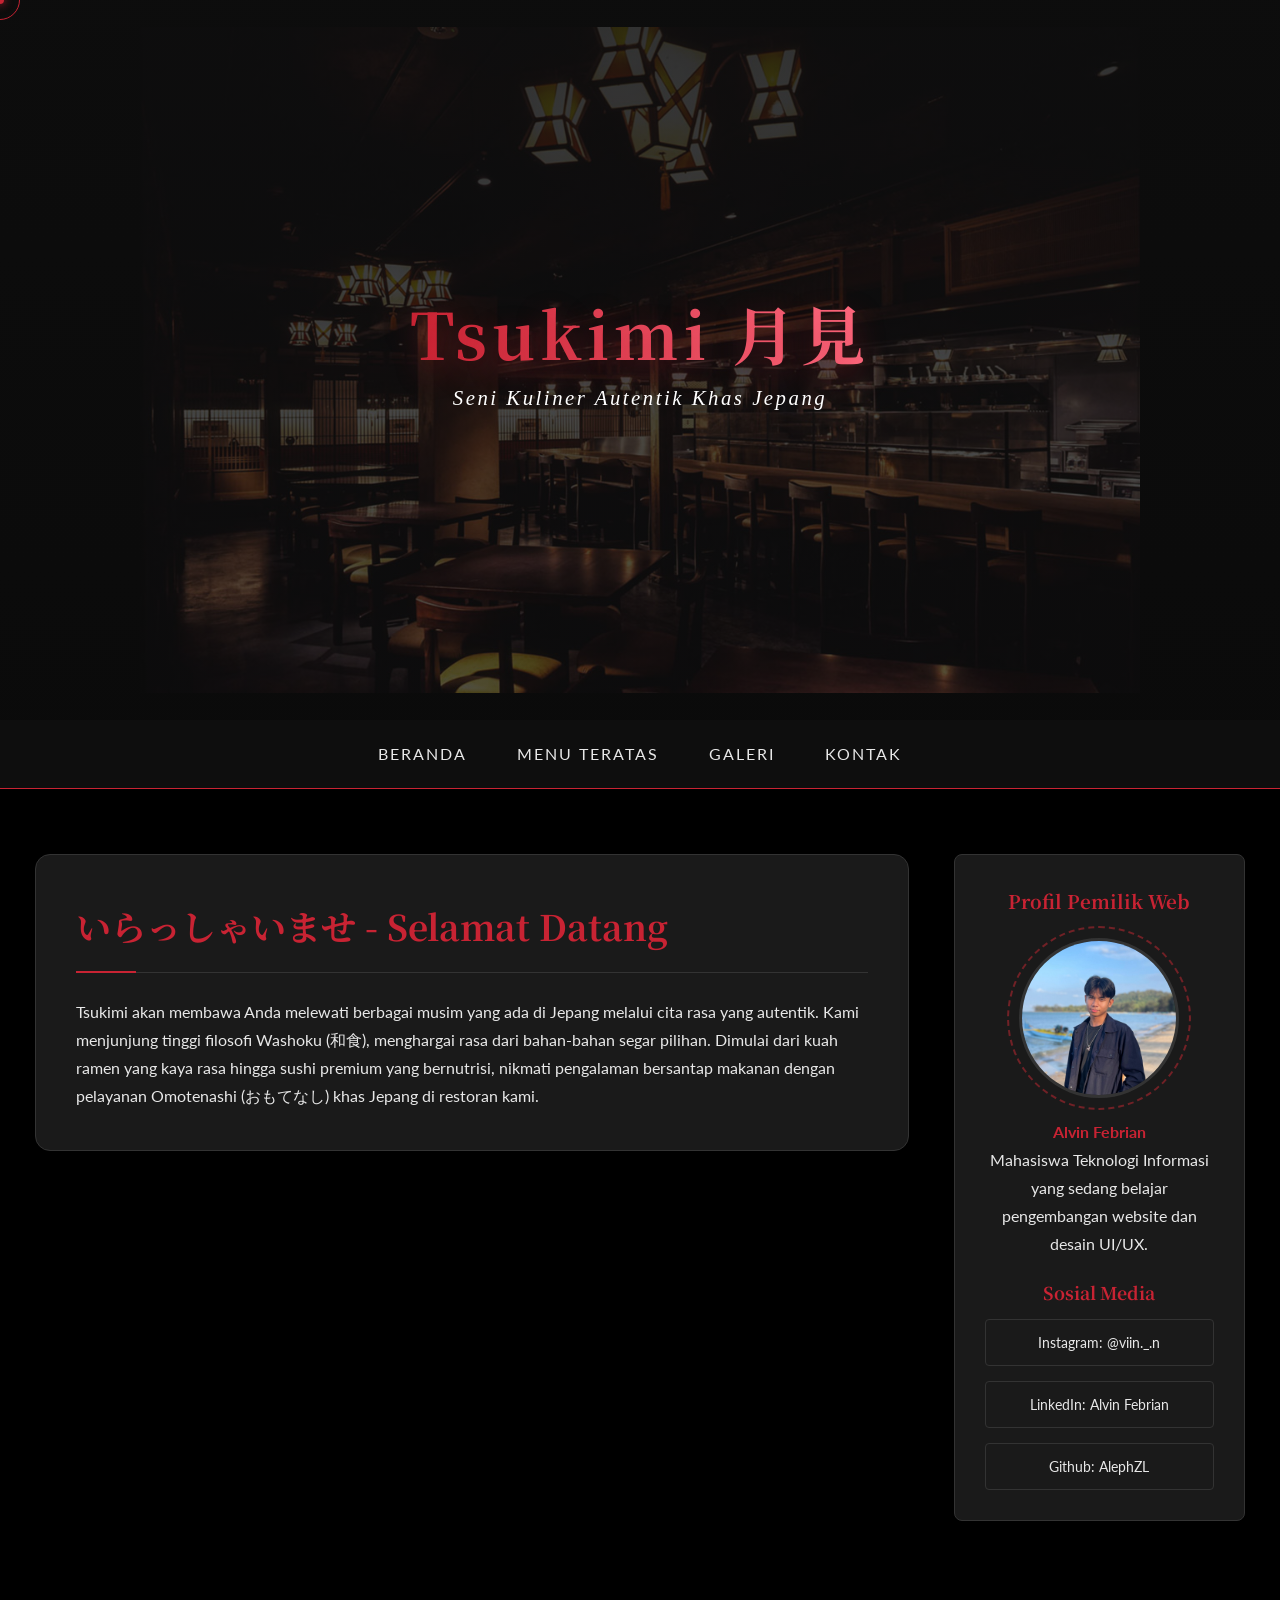
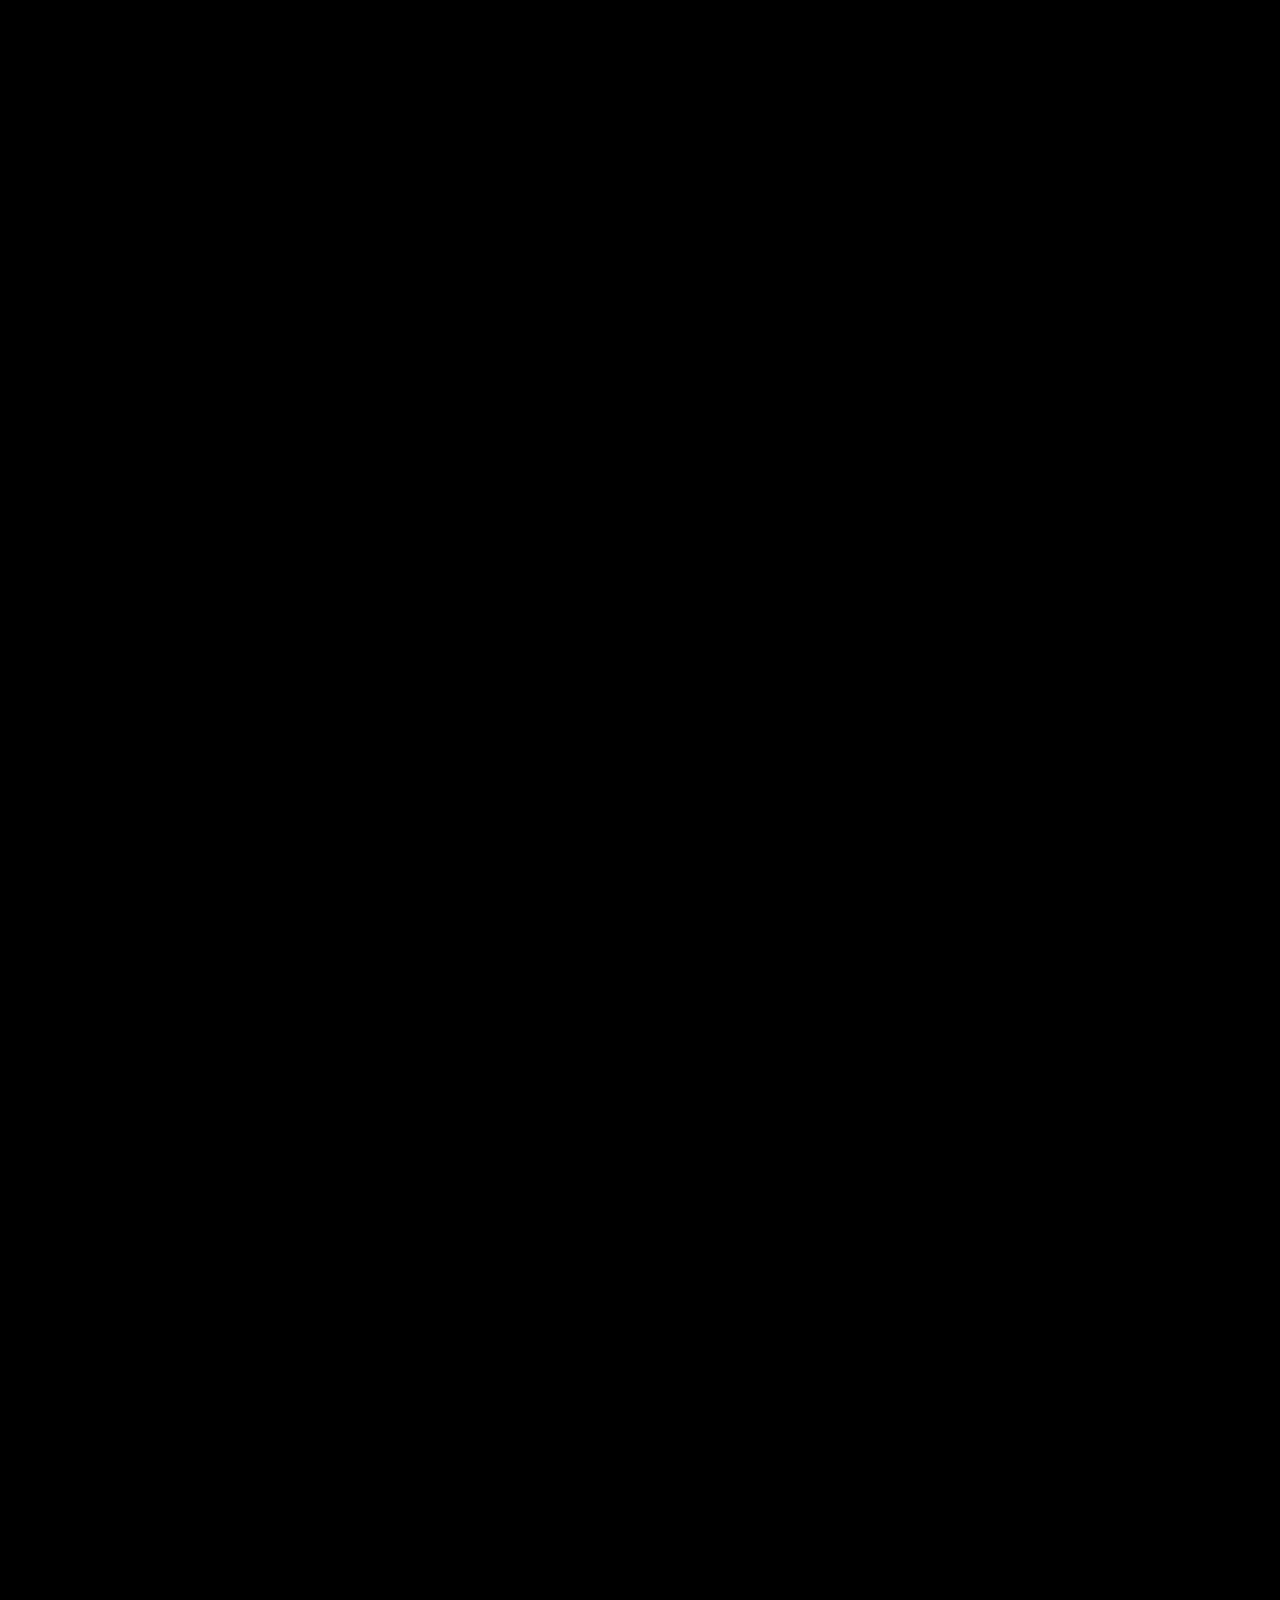
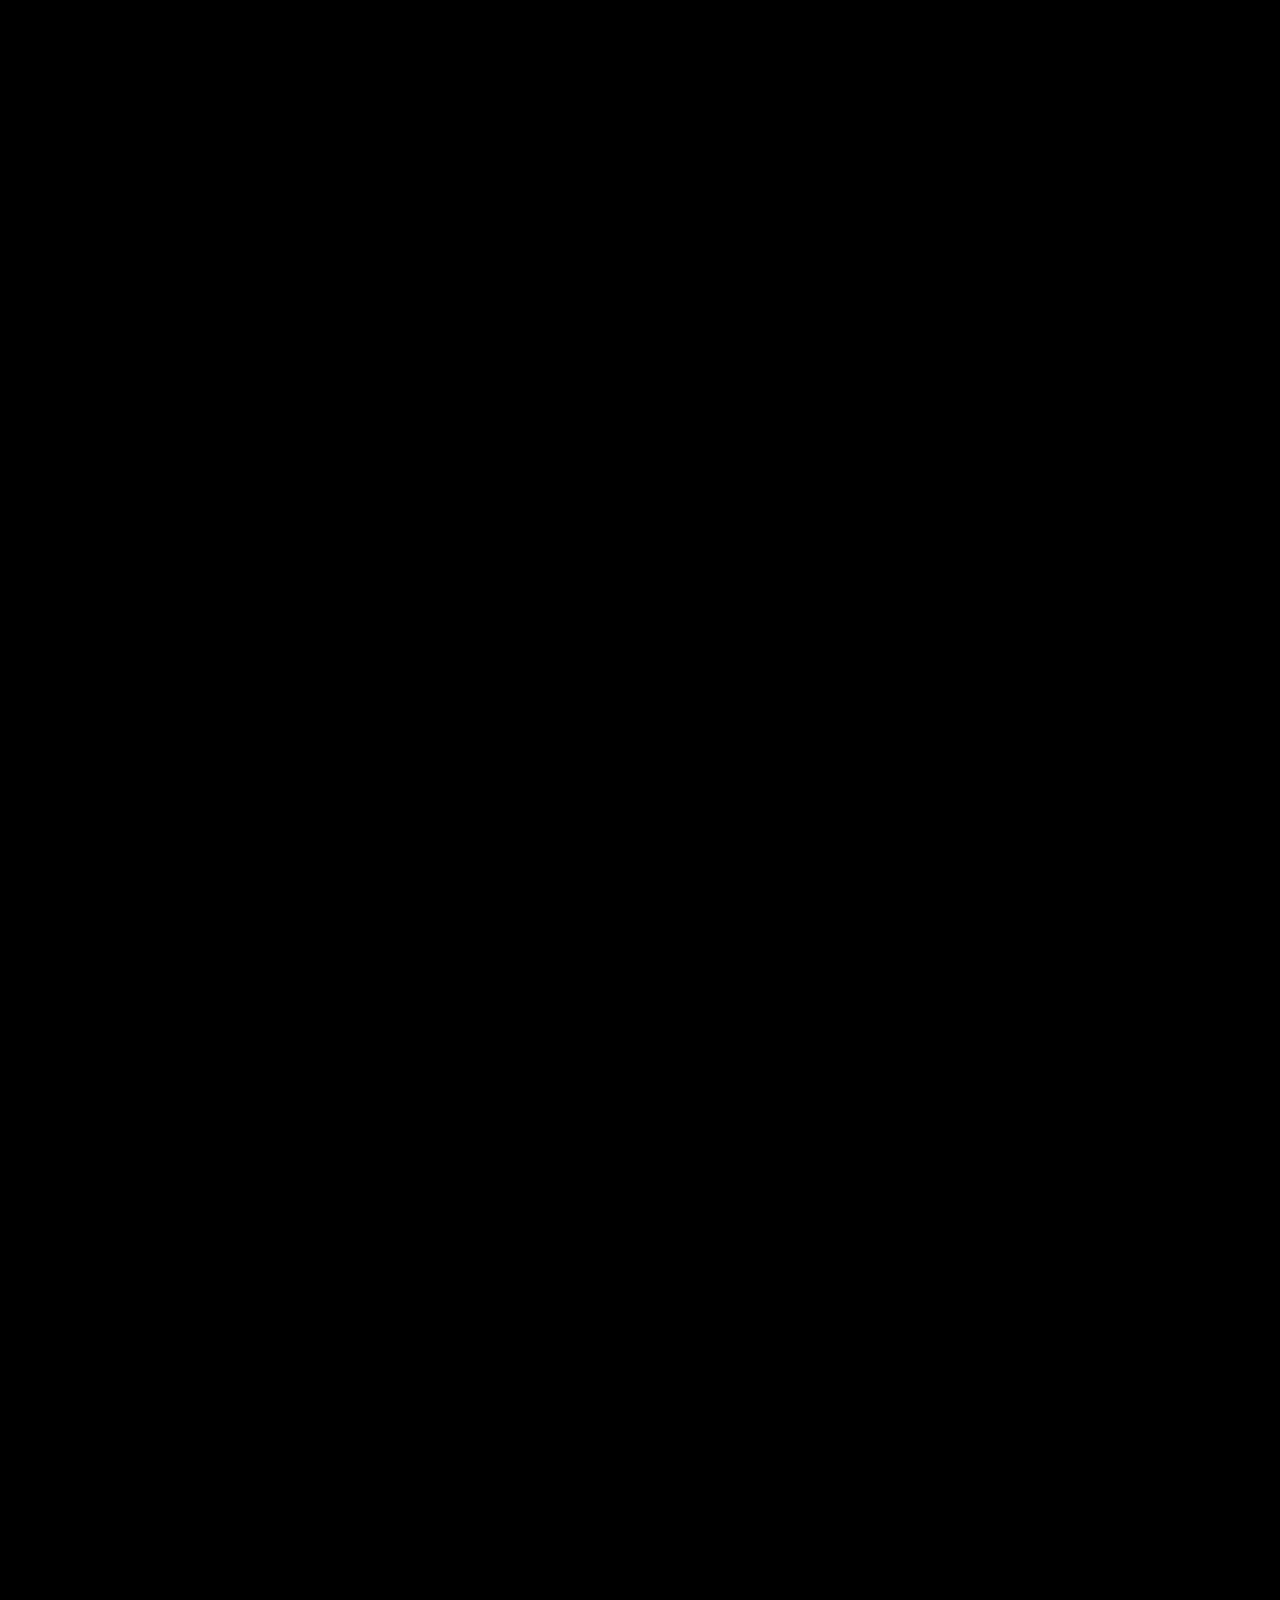
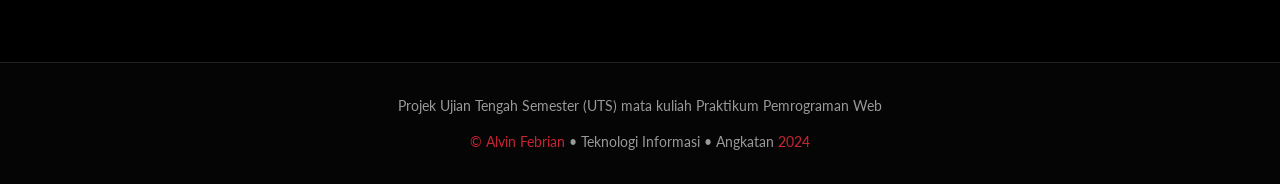
==== UTS Web Alvin/UTS_Web.html @ ab816171 "Add files via upload" ====
<!DOCTYPE html>
<html lang="en">
<head>
    <title>Tsukimi Fine Dining</title>
    <link rel="stylesheet" href="style1.css">
    <meta property="og:title" content:"Tsukimi Fine Dining" />
    <meta property="og:description" content:"Seni Kuliner Autentik Khas Jepang" />
    <meta property="og:image" content:"https://" />
</head>
<body>

    <!-- Kursor warna bulat merah -->
    <div class="cursor-dot"></div>
    <div class="cursor-outline"></div>

    <!--Bagian Header paling atas-->
    <header>
        <div class="header-background"></div>
        <h1 class="animasi">Tsukimi 月見</h1>
        <p class="animasi" style="transition-delay: 0.3s;">Seni Kuliner Autentik Khas Jepang</p>
    </header>

    <!--4 Menu utama utama anti pindah-->
    <nav id="navigasi-bar">
        <ul>
            <li><a href="#Beranda">Beranda</a></li>
            <li><a href="#Menu-teratas">Menu Teratas</a>
                <ul>
                    <li><a href="#Ramen">Ramen</a></li>
                    <li><a href="#Sushi">Sushi</a></li>
                    <li><a href="#Okonomiyaki">Okonomiyaki</a></li>
                    <li><a href="#Takoyaki">Takoyaki</a></li>
                    <li><a href="#Karaage">Karaage</a></li>
                </ul>
            </li>
            <li><a href="#Galeri">Galeri</a></li>
            <li><a href="#Kontak">Kontak</a></li>
        </ul>
    </nav>

    <div class="container">

        <main>
            <section id="beranda" class="animasi">
                <h2>いらっしゃいませ - Selamat Datang</h2>
                <p>Tsukimi akan membawa Anda melewati berbagai musim yang ada di Jepang melalui cita rasa yang autentik.
                    Kami menjunjung tinggi filosofi Washoku (和食), menghargai rasa dari bahan-bahan segar pilihan. 
                    Dimulai dari kuah ramen yang kaya rasa hingga sushi premium yang bernutrisi, nikmati pengalaman bersantap makanan dengan pelayanan Omotenashi (おもてなし) khas Jepang di restoran kami.
                </p>
            </section>

            <section id="Menu-teratas" class="animasi">
                <h2>Rekomendasi Menu Teratas</h2>

                <!--1. Ramen-->
                <article id="Ramen" class="artikel-gambar kanan">
                <div class="artikel-teks">
                    <h3>1. Tori Paiten Ramen</h3>
                    <p class="sub-menu">Ramen (Noodle soup)</p>
                    <p>Mie ramen yang dibuat manual dengan tangan yang disajikan dengan kuah kaldu ayam kental yang dimasak perlahan selama 8 jam. 
                        Dilengkapi dengan irisan daging ayam chashu (チャーシュー) yang lembut, telur setengah matang (味玉), jamur kuping, dan bawang segar.
                    </p>
                </div>
                <div class="artikel-gambar">
                    <img src="Foto/Tori Paitan Ramen.png" alt="Tori Paitan Ramen">
                </div>
                </article>

                <!--2. Sushi-->
                <article id="Sushi" class="artikel-gambar kiri">
                <div class="artikel-teks">
                    <h3>2. Premium Sushi Moriawase</h3>
                    <p class="sub-menu">Sushi (Seafood & Rice)</p>
                    <p>Pilihan sushi nigiri (握り) dan maki (巻き) terbaik dari koki kami.
                        Menggunakan potongan ikan salmon, tuna (鮪), dan gurita segar yang diletakkan di atas nasi sushi berpadu cuka khas jepang.
                        Disajikan lengkap dengan kecap asin shoyu, wasabi, dan acar jahe (ガリ).
                    </p>
                </div>
                <div class="artikel-gambar" style="animation-delay: 1s;">
                    <img src="Foto/sub menu sushi.png" alt="Premium Sushi">
                </div>
                </article>

                <!--3. Okonomiyaki-->
                <article id="Okonomiyaki" class="artikel-gambar kanan">
                <div class="artikel-teks">
                    <h3>3. Kansai-Style Okonomiyaki</h3>
                    <p class="sub-menu">Okonomiyaki (Japanese Pancake)</p>
                    <p>Pancake gurih khas daerah Kansai (関西) yang terbuat dari adonan tepung, irisan kol cincang, dan campuran daging sapi tipis serta makanan laut.
                        Dipanggang hingga keemasan lalu disiram dengan saus okonomiyaki manis, mayones Jepang, dan taburan katsuobushi yang menari-nari.
                    </p>
                </div>
                <div class="artikel-gambar" style="animation-delay: 2s;">
                    <img src="Foto/Foto Okonomiyaki.png" alt="Okonomiyaki">
                </div>
                </article>

                <!--4. Takoyaki-->
                <article id="Takoyaki" class="artikel-gambar kiri">
                <div class="artikel-teks">
                    <h3>4. Authentic Osaka Takoyaki</h3>
                    <p class="sub-menu">Takoyaki (Octopus Balls)</p>
                    <p>Camilan legendaris jalanan Osaka. Bola-bola adonan yang lembut di dalam namun renyah di luar, berisi potongan daging gurita kenyal dan daung bawang.
                        Disajikan panas-panas dengan olesan saus takoyaki, aonori (青のり), dan katsuobushi (かつお節).
                    </p>
                </div>
                <div class="artikel-gambar" style="animation-delay: 0.5s;">
                    <img src="Foto/Takoyaki.png" alt="Takoyaki">
                </div>
                </article>

                <!--5. Karaage-->
                <article id="Karaage" class="artikel-gambar kanan">
                <div class="artikel-teks">
                    <h3>5. Crispy Chicken Karaage</h3>
                    <p class="sub-menu">Karaage (Fried Chicken)</p>
                    <p>Potongan daging paha ayam tanpa tulang yang dimarinasi dengan shoyu (醤油), lalu digoreng menggunakan teknik khusus hingga kulitnya sangat renyah namun tetap juicy.
                        Sangat cocok dinikmati dengan perasan jeruk lemon dan spicy mayo.
                    </p>
                </div>
                <div class="artikel-gambar" style="animation-delay: 1.5s;">
                    <img src="Foto/Foto Karaage.png" alt="Chicken Karaage">
                </div>
                </article>

                <!--Galeri-->
                <section id="Galeri" class="animasi">
                    <h2>Galeri Suasana  & Makanan</h2>
                    <div class="Galeri-grid">

                        <!--1. Yakiniku-->
                        <div class="Galeri-card">
                            <img src="Foto/Yakiniku.png" alt="Yakiniku">
                            <div class="Galeri-overlay">
                                <p>Yakiniku</p>
                                <a href="https://istananews.com/sejarah-yakiniku-dari-larangan-daging-ke-ikon-jepang/" target="_blank">Telusuri Jejak Sejarah</a>
                            </div>
                        </div>
                        
                        <!--2. Sake-->
                        <div class="Galeri-card">
                            <img src="Foto/Sake.png" alt="Sake">
                            <div class="Galeri-overlay">
                                <p>Sake</p>
                                <a href="https://jungleclububud.com/blog/mengenal-sake" target="_blank">Telusuri Jejak Sejarah</a>
                            </div>
                        </div>

                        <!--3 Udon-->
                        <div class="Galeri-card">
                            <img src="Foto/Udon.png" alt="Udon">
                            <div class="Galeri-overlay">
                                <p>Udon</p>
                                <a href="https://landandseasushi.com/udon-sejarah-jenis-dan-fakta-menarik-dari-makanan-jepang/" target="_blank">Telusuri Jejak Sejarah</a>
                            </div>
                        </div>

                        <!--4. Onigiri-->
                        <div class="Galeri-card">
                            <img src="Foto/Onigiri.png" alt="Onigiri">
                            <div class="Galeri-overlay">
                                <p>Onigiri</p>
                                <a href="https://okuliner.com/2025/11/04/sejarah-panjang-onigiri-dari-sajian-klasik-jepang-hingga-kudapan-populer-di-seluruh-dunia/" target="_blank">Telusuri Jejak Sejarah</a>
                            </div>
                        </div>

                        <!--5. Tempura-->
                        <div class="Galeri-card">
                            <img src="Foto/Tempura.png" alt="Tempura">
                            <div class="Galeri-overlay">
                                <p>Tempura</p>
                                <a href="https://skdesu.com/id/tempura-sejarah-keingintahuan-resep/" target="_blank">Telusuri Jejak Sejarah</a>
                            </div>
                        </div>

                        <!--6. Sashimi-->
                        <div class="Galeri-card">
                            <img src="Foto/Sashimi.png" alt="Sashimi">
                            <div class="Galeri-overlay">
                                <p>Sashimi</p>
                                <a href="https://www.ismesoft.com/sejarah-sashimi/" target="_blank">Telusuri Jejak Sejarah</a>
                            </div>
                        </div>

                        <!--7. Donburi-->
                        <div class="Galeri-card">
                            <img src="Foto/Donburi.png" alt="Donburi">
                            <div class="Galeri-overlay">
                                <p>Donburi</p>
                                <a href="https://www.nibble.id/apa-itu-donburi/" target="_blank">Telusuri Jejak Sejarah</a>
                            </div>
                        </div>

                        <!--8. Mochi-->
                        <div class="Galeri-card">
                            <img src="Foto/Mochi.png" alt="Mochi">
                            <div class="Galeri-overlay">
                                <p>Mochi</p>
                                <a href="https://okuliner.com/2026/03/26/sejarah-panjang-mochi-kue-beras-jepang-yang-sudah-ada-sejak-zaman-prasejarah/" target="_blank">Telusuri Jejak Sejarah</a>
                            </div>
                        </div>

                        <!--9. Dorayaki-->
                        <div class="Galeri-card">
                            <img src="Foto/Dorayaki.png" alt="Dorayaki">
                            <div class="Galeri-overlay">
                                <p>Dorayaki</p>
                                <a href="https://www.jeepe.jp/id/articles/dorayaki-origin-arrangements-1558" target="_blank">Telusuri Jejak Sejarah</a>
                            </div>
                        </div>

                    <!--10. Shabu Shabu-->
                        <div class="Galeri-card">
                            <img src="Foto/Shabu Shabu.png" alt="Shabu Shabu">
                            <div class="Galeri-overlay">
                                <p>Shabu Shabu</p>
                                <a href="https://landandseasushi.com/mengenal-shabu-shabu-makanan-jepang/" target="_blank">Telusuri Jejak Sejarah</a>
                            </div>
                        </div>
                        
                    </div>
                </section>

                <section id="Kontak" class="animasi">
                    <h2>Hubungi Pemilik Web</h2>
                    <p style="margin-bottom: 25px; color: var(--text-muted);">Silahkan tinggalkan pesan, kritik, dan saran untuk pengembangan web kami.</p>

                    <form id="FormKontak">
                        <!--Form Nama Lengkap-->
                        <div class="form-group kontak">
                            <input type="text" id="nama" class="form-kontrol group" placeholder="Masukkan Nama Lengkap Anda">
                        </div>

                        <!--Form No HP-->
                        <div class="form-group kontak">
                            <input type="tel" id="NoHP" class="form-kontrol group" placeholder="Masukkan Nomor HP (WhatsApp)">
                        </div>

                        <!--Form Email-->
                        <div class="form-group kontak">
                            <input type="email" id="email" class="form-kontrol group" placeholder="Masukkan Email yang Aktif">
                        </div>

                        <!--Form Pesan-->
                        <div class="form-group kontak">
                            <textarea id="pesan" class="form-kontrol group" rows="4" placeholder="Tuliskan Pesan, Kritik, dan Saran Anda"></textarea>
                        </div>

                        <!--Tombol Kirim-->
                        <button type="submit" class="tombol-submit">Kirim Pesan Sekarang></button>
                    </form>
                </section>
        </main>

        <!--Profil Pemilik Web-->
        <aside class="animasi">
            <div class="profil-card">
                <h3>Profil Pemilik Web</h3>
                <div class="profil-img-container" style="margin-top: 20px">
                    <img src="Foto/Foto Profil AlvinF.png" alt="Foto Alvin Febrian" class="profil-img">
                </div>
                <p><strong style="color:var(--accent-color);">Alvin Febrian</strong></p>
                <p>Mahasiswa Teknologi Informasi yang sedang belajar pengembangan website dan desain UI/UX.</p>

                <h4 style="margin: 20px 0 10px; font-size: 1.1em;">Sosial Media</h4>
                <div class="Sosmed-link">
                    <a href="https://www.instagram.com/alvinfebrian/" target="_blank">Instagram: @viin._.n</a>
                    <a href="https://www.linkedin.com/in/alvin-febrian-9b8b1b1b2/" target="_blank">LinkedIn: Alvin Febrian</a>
                    <a href="https://github.com/AlephZL" target="_blank">Github: AlephZL</a>
                </div>
            </div>
        </aside>
    </div>

    <!--Bagian Footer paling bawah-->
    <footer>
        <p>Projek Ujian Tengah Semester (UTS) mata kuliah Praktikum Pemrograman Web</p>
        <p style="margin-top: 10px;">
            <span>&copy; Alvin Febrian</span> &bull;
            Teknologi Informasi &bull;
            Angkatan <span>2024</span>
        </p>
    </footer>

    <!--Pemberitahuan-->
    <div class="pemberitahuan" id="CustomPemberitahuan">
        <div class="alert-content">
            <h3 id="alert-title">Pemberitahuan</h3>
            <p id="alert-pesan">Teks untuk pesan muncul</p>
            <button class="btn-close" id="alert-tutup">Tutup</button>
        </div>
    </div>

    <script src="script1.js"></script>

</body>
</html>
---- UTS Web Alvin/style1.css ----
@import url(https://fonts.googleapis.com/css2?family=Noto+Serif+JP:wght@400;700&family=Lato:wght@300;400;700&display=swap);
/*Define CSS Variables for Color Scheme*/
:root{
    --bg-dark: #000000;
    --bg-panel: #1a1a1a;
    --text-main: #e8e8e8;
    --text-muted: #999999;
    --accent-color: #c82333;
    --border-color: #333333;
}
/*Global Styles*/
*{
    margin: 0;
    padding: 0;
    box-sizing: border-box;
    cursor: none;
}
html {
    scroll-behavior: smooth;
    scroll-padding-top: 110px;
}
body {
    font-family: 'lato', sans-serif;
    background-color: var(--bg-dark);
    color: var(--text-main);
    line-height: 1.75;
    overflow-x: hidden;
}
h1,h2,h3,h4 {
    font-family: 'Noto Serif JP', serif;
    color: var(--accent-color);
    font-weight: 700;
}

/* Keyframe Animations */
@keyframes kenBurns {
    0% { background-size: 100%;}
    100% { background-size: 115%;}
}
@keyframes floating {
    0% { transform: translateY(0px); }
    50% { transform: translateY(-15px);}
    100% { transform: translateY(0px);}    
}
@keyframes glowPulse {
    0% { box-shadow: 0 0 5px rgba(200, 35, 51, 0.2); }
    50% { box-shadow: 0 0 20px rgba(200, 35, 51, 0.6); }
    100% { box-shadow: 0 0 5px rgba(200, 35, 51, 0.2); }   
}
@keyframes cahayBergerak {
    to { background-position: 200% center;}
}
@keyframes glowJJ {
    from { filter: drop-shadow(0 0 15px rgba(200, 35, 51, 0.5)); }
    to { filter: drop-shadow(0 0 45px rgba(200, 35, 51, 0.10)); }
}
.animasi {
    opacity: 0;
    transform: translateY(50px);
    transition: all 0.9s ease-out;
}
.animasi.aktif {
    opacity: 1;
    transform: translateY(0);
}

/* Header */
header {
    position: relative;
    height: 80vh;
    display: flex;
    flex-direction: column;
    justify-content: center;
    align-items: center;
    text-align: center;
    overflow: hidden;
    padding-bottom: 40px;
}
.header-background {
    position: absolute;
    top: 0;
    left: 0;
    bottom: 0;
    right: 0;
    background-image: linear-gradient(rgba(15, 15, 15, 0.85), rgba(15, 15, 15, 0.7)), url('Foto/Header\ Restoran\ jepang\ 1.png') ; 
    background-position: center;
    background-repeat: no-repeat;
    animation: kenBurns 20s infinite alternate linear;
    z-index: -1;
    margin-bottom: 0px;
    transition: opacity 1s ease-in-out;
}
header h1 {
    font-size: 5vw;
    color: var(--accent-color);
    letter-spacing: 5px;
    margin-bottom: 5px;
    text-shadow: 0 10px 30px rgba(200, 35, 51, 0.4);
    background: linear-gradient(90deg, var(--accent-color) 0%, #ff6b81 50%, var(--accent-color) 100%);
    background-size: 200% auto;
    color: transparent; 
    -webkit-background-clip: text;
    background-clip: text;
    animation: 
        cahayaBergerak 4s linear infinite, 
        glowJJ 2s ease-in-out infinite alternate;
    transition: transform 0.3s ease, letter-spacing 0.3s ease;
}
header h1:hover {
    transform: scale(1.85);
    letter-spacing: 10px;
    animation: 
        cahayaBergerak 1.5s linear infinite,
        glowJJ 1s ease-in-out infinite alternate;
}
header p {
    font-family: 'Noto Serif', serif;
    font-style: italic;
    font-size: 1.3em;
    color: white;
    letter-spacing: 2.5px;
    line-height: 0.5;
    margin-top: 0px;
}

/*Kursor kostum seperti punya Sapta*/
.cursor-dot {
    width: 8px; height: 8px;
    background-color: var(--accent-color);
    border-radius: 50%;
    position: fixed;
    top: 0; left: 0;
    pointer-events: none;
    z-index: 9999;
    transform: translate(-50%, -50%);
    box-shadow: 0 0 10px var(--accent-color);
}
.cursor-outline {
    width: 40px; height: 40px;
    border: 1px solid var(--accent-color);
    border-radius: 50%;
    position: fixed;
    top: 0; left: 0;
    pointer-events: none;
    z-index: 9998;
    transform: translate(-50%, -50%);
    transition: width 0.2s, height 0.2s, background-color 0.2s;
}

/*Navigation Bar*/
#navigasi-bar {
    background-color: rgba(15, 15, 15, 0.96);
    position: sticky;
    top: 0;
    z-index: 1000;
    border-bottom:1px solid var(--accent-color);
    backdrop-filter: blur(10px);
    transition: all 0.3s ease;
}
#navigasi-bar ul {
    list-style: none;
    display: flex;
    justify-content: center;
    align-items: center;
}
#navigasi-bar ul li {
    position: relative;
}
#navigasi-bar ul li a {
    display: block;
    padding: 20px 25px;
    color: var(--text-main);
    text-decoration: none;
    font-size: 1em;
    text-transform: uppercase;
    letter-spacing: 2px;
    transition: color 0.5s ease;
}
#navigasi-bar ul li a:hover{
    color: var(--accent-color);
    letter-spacing: 3px;
    transition: letter-spacing 0.3s ease;
}
#navigasi-bar ul li ul {
    position: absolute;
    top: 78%;
    left: 2%;
    background-color: var(--bg-panel);
    min-height: 10px;
    border-top: 2px solid var(--accent-color);
    box-shadow: 0 10px 30px rgba(0,0,0,0.9);
    opacity: 0;
    visibility: hidden;
    transform: translateY(15px);
    transition: all 0.5s ease;
    flex-direction: column;
    display: flex;
    align-items: stretch;
}
#navigasi-bar ul li:hover ul {
    opacity: 1;
    visibility: visible;
    transform: translateY();
}
#navigasi-bar ul li ul li a {
    padding: 20px 25px;
    border-bottom: 1px solid var(--border-color);
    font-size: 0.90em;
    display:block;
    text-align: center;
    box-sizing: border-box;
}
#navigasi-bar ul li ul li a:hover{
    background-color: rgba(200, 35, 50, 0.2);
    padding-left: 30px;

}

/*Bagian Layout*/
.container {
    display: flex;
    max-width: 1250px;
    margin: 65px auto;
    gap: 45px;
    padding: 0 20px;
}
main {
    flex: 3;
}
aside {
    flex: 1;
    position: sticky;
    top: 90px;
    height: fit-content;
}

/*Konten Utama*/
section {
    background-color: var(--bg-panel);
    padding: 40px;
    border-radius: 9px;
    border: 1px solid var(--border-color);
    margin-bottom: 40px;
    box-shadow: 0 5px 20px rgba(0,0,0,0.5);
    backdrop-filter: blur(10px);
    border-radius: 15px;
}
h2 {
    font-size: 2.2em;
    margin-bottom: 25px;
    padding-bottom: 15px;
    border-bottom: 1px solid var(--border-color);
    position: relative;
}
h2::after {
    content:'';
    position: absolute;
    bottom: -1px;
    left: 0;
    width: 60px;
    height: 2px;
    background-color: var(--accent-color);
}
.sub-menu {
    color: #a70000;
    font-size: 0.9em;
    font-style: italic;
    margin-bottom: 10px;
}
article.artikel-gambar {
    display: flex;
    align-items: center;
    gap: 35px;
    margin-bottom: 40px;
    padding-bottom: 30px;
    border-bottom: 1px dashed var(--accent-color);
}
article.artikel-gambar:last-child {
    border-bottom: none;
    margin-bottom: 0;
    padding-bottom: 0;
}

/*Agar gambar di kanan/kiri*/
article.kiri {
    flex-direction: row-reverse;
}
.artikel-teks {
    flex: 1;
}

/*Untuk div gambar*/
div.artikel-gambar {
    flex: 1;
    overflow: hidden;
    border-radius: 8px;
    border: 2px solid transparent;
    transition: border-color 0.5s ease;
}
article.artikel-gambar {
    flex: 1;
    overflow: hidden;
    border-radius: 8px;
    border: 2px solid transparent;
    transition: border-color 0.5s ease;
}
article.artikel-gambar:hover div.artikel-gambar {
    border-color: var(--accent-color);
}
div.artikel-gambar img {
    width: 100%;
    height: 250px;
    object-fit: cover;
    display: block;
    transition: transform 0.5s ease;
    animation: floating 3s ease-in-out infinite;
}
article.artikel-gambar:hover div.artikel-gambar img {
    transform: scale(1.1);
    animation-play-state: paused;
}

/*Bagian Galeri*/
.Galeri-grid {
    display: grid;
    grid-template-columns: repeat(auto-fill, minmax(220px, 1fr));
    gap: 20px;
}
.Galeri-card {
    position: relative;
    overflow: hidden;
    border-radius: 5px;
    cursor: pointer;
    border: 1px solid var(--border-color);
    box-shadow: 0 5px 15px rgba(200, 35, 50, 0.3);
}
.Galeri-card img {
    width: 100%;
    height: 200px;
    object-fit: cover;
    transition: transform 0.5s ease;
    display: block;
}
.Galeri-overlay {
    position: absolute;
    top: 0;
    left: 0;
    right: 0;
    bottom: 0;
    background: rgba(0, 0, 0, 0.85);
    display: flex;
    flex-direction: column;
    justify-content: center;
    align-items: center;
    opacity: 0;
    transition: opacity 0.5s ease;
    padding: 15px;
    text-align: center;
}
.Galeri-card:hover img {
    transform: scale(1.15);
}
.Galeri-card:hover .Galeri-overlay {
    opacity: 1;
}
.Galeri-overlay p {
    color: white;
    font-family: 'Noto Serif JP', serif;
    font-size: 1.1em;
    margin-bottom: 10px;
}
.Galeri-overlay a {
    color: var(--accent-color);
    text-decoration: none;
    font-size: 0.85em;
    border: 1px solid var(--accent-color);
    padding: 5px 15px;
    border-radius: 20px;
    transition: all 0.3s ease;
}
.Galeri-overlay a:hover {
    background: var(--accent-color);
    color: white;
}

/*Form Kontak*/
.form-group.kontak {
    position: relative;
    margin-bottom: 25px;
}
.form-kontrol {
    width: 100%;
    background: transparent;
    border: none;
    border-bottom: 1px solid var(--border-color);
    padding: 10px 0;
    color: white;
    font-family: 'Lato', sans-serif;
    font-size: 1em;
    transition: border-color 0.3s ease;
}
.form-kontrol:focus {
    outline: none;
    border-bottom: 1px solid var(--accent-color);
}
.tombol-submit {
    background-color: transparent;
    color: var(--accent-color);
    border: 2px solid var(--accent-color);
    padding: 12px 30px;
    font-size: 1em;
    font-family: 'Lato', sans-serif;
    text-transform: uppercase;
    letter-spacing: 2px;
    cursor: pointer;
    transition: all 0.4s ease;
    position: relative;
    overflow: hidden;
    animation: glowPulse 2s infinite;
}
.tombol-submit:hover {
    background-color: var(--accent-color);
    color: white;
    box-shadow: 0 0 20px var(--accent-color), 0 0 10px var(--accent-color), 0 0 20px var(--accent-color);
}

/*Bagian Profil*/
.profil-card{
    background: var(--bg-panel);
    padding: 30px;
    border-radius: 8px;
    border: 1px solid var(--border-color);
    text-align: center;
}
.profil-img-container {
    position: relative;
    width: 160px;
    height: 160px;
    margin: 0 auto 20px;
    display: flex;
}
.profil-img {
    width: 100%;
    height: 100%;
    border-radius: 50%;
    border: 3px solid var(--border-color);
    position: relative;
    z-index: 2;
    display: flex;
    justify-content: center;
    align-items: center;
    background-size: 150%;
    background-position: center 20%;
}
.profil-img-container::before {
    content: '';
    position: absolute;
    top: -12px;
    left: -12px;
    right: -12px;
    bottom: -12px;
    border-radius: 50%;
    border: 2px dashed rgba(200, 40, 51, 0.5);
    animation: glowPulse 2s linear infinite;
     z-index: 1;
}
.Sosmed-link {
    display: flex;
    flex-direction: column;
    gap: 15px;
}
.Sosmed-link a {
    color: var(--text-main);
    text-decoration: none;
    font-size: 0.9em;
    padding: 10px;
    border: 1px solid var(--border-color);
    border-radius: 4px;
    transition: all 0.3s ease;
}
.Sosmed-link a:hover {
    border-color: var(--accent-color);
    color: var(--accent-color);
    background: rgba(200, 40, 51, 0.05);
}

/*Alert Box*/
.pemberitahuan {
    position: fixed;
    top: 0;
    left: 0;
    right: 0;
    bottom: 0;
    z-index: 2000;
    background: rgba(0,0,0,0.8);
    display: flex;
    justify-content: center;
    align-items: center;
    opacity: 0;
    visibility: hidden;
    transition: all 0.3s ease;
    backdrop-filter: blur(5px);
}
.pemberitahuan.show {
    opacity: 1;
    visibility: visible;
}
.alert-content {
    background: var(--bg-panel);
    border: 1px solid var(--border-color);
    padding: 40px;
    border-radius: 8px;
    max-width: 500px;
    text-align: center;
    transform: scale(0.8);
    transition: transform 0.3s ease;
    box-shadow: 0 10px 40px rgba(200, 35, 55, 0.3);
}
.pemberitahuan.show .alert-content {
    transform: scale(1);
}
.alert-content h3 {
    margin-bottom: 15px;
    font-size: 1.8em;
}
.alert-content p {
    margin-bottom: 25px;
    color: var(--text-muted);
}
.btn-close {
    background: var(--accent-color);
    color: white;
    border: none;
    padding: 10px 25px;
    font-weight: bold;
    cursor: pointer;
    border-radius: 4px;
}

/*Footer*/
footer {
    background-color: #050505;
    text-align: center;
    padding: 30px;
    border-top: 1px solid #222;
    color: var(--text-muted);
    font-size: 0.9em;
    margin-top: 40px;
}
footer span {
    color: var(--accent-color);
}
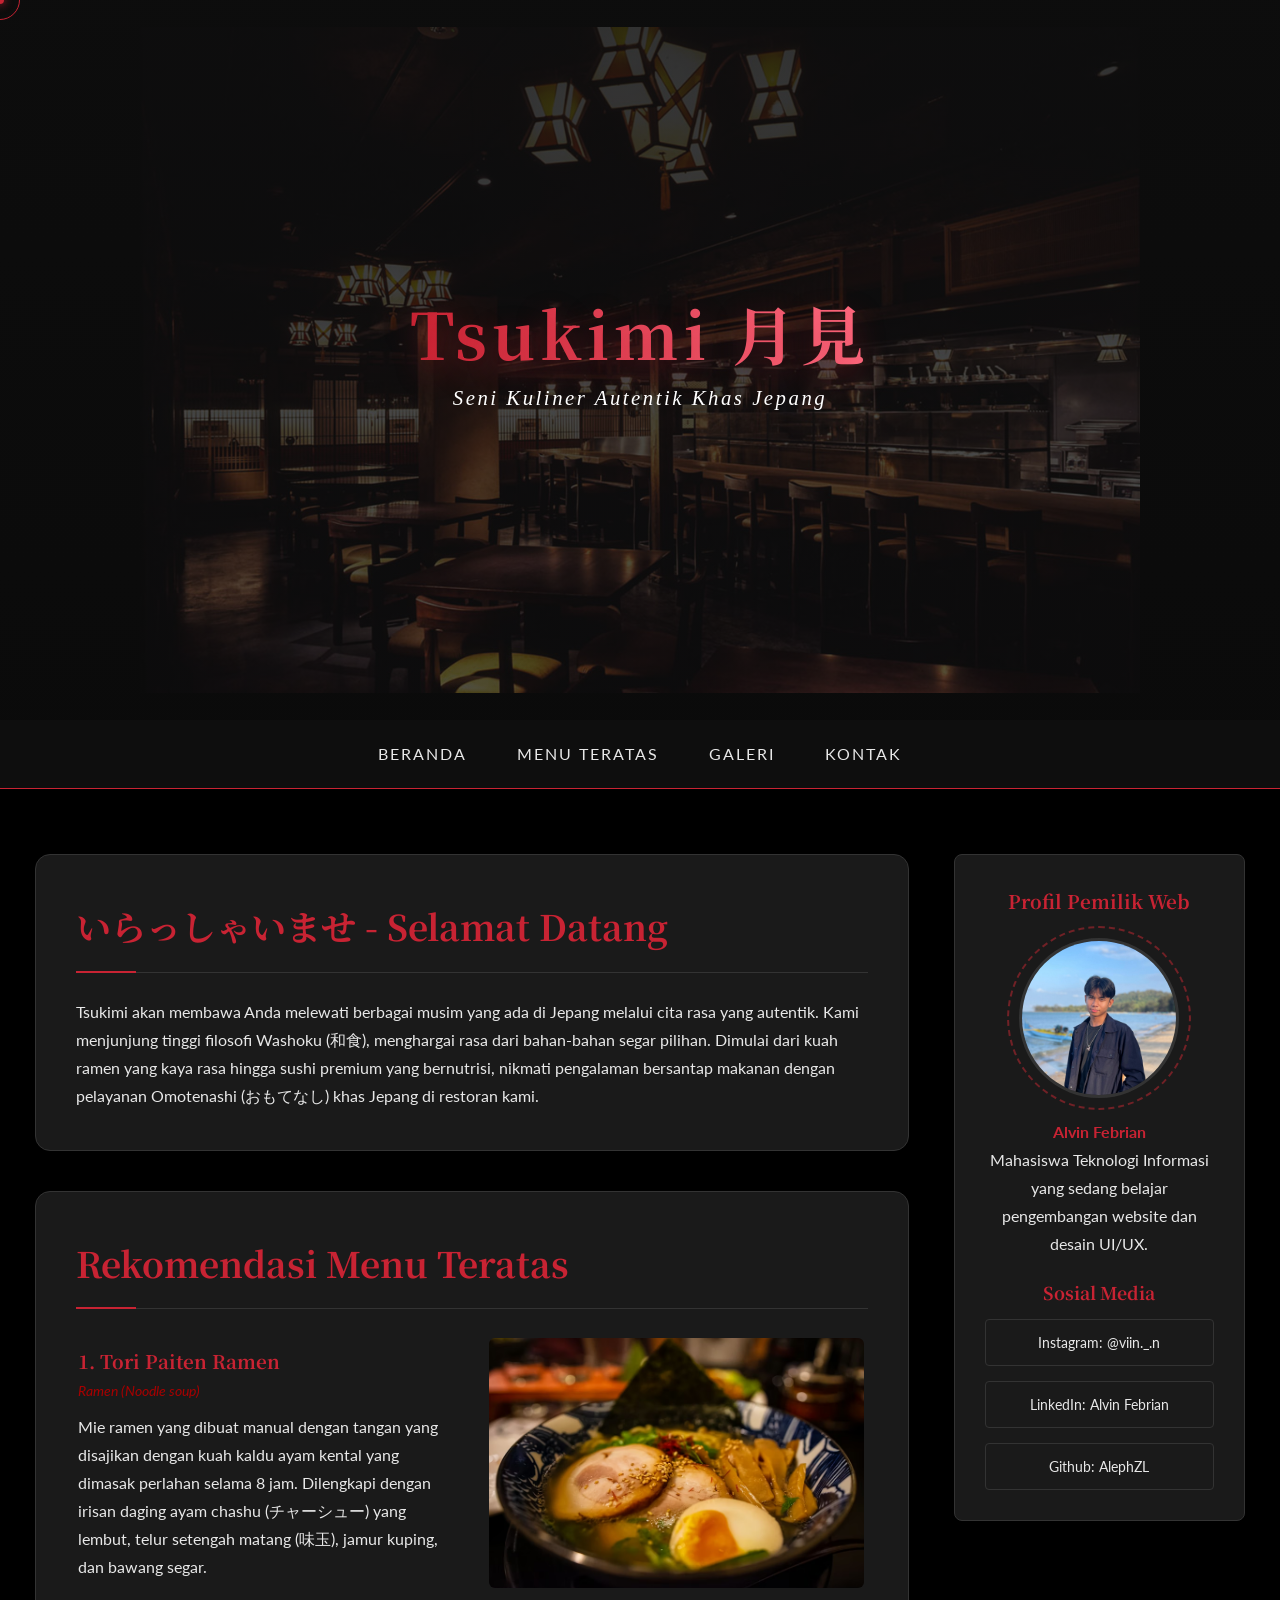
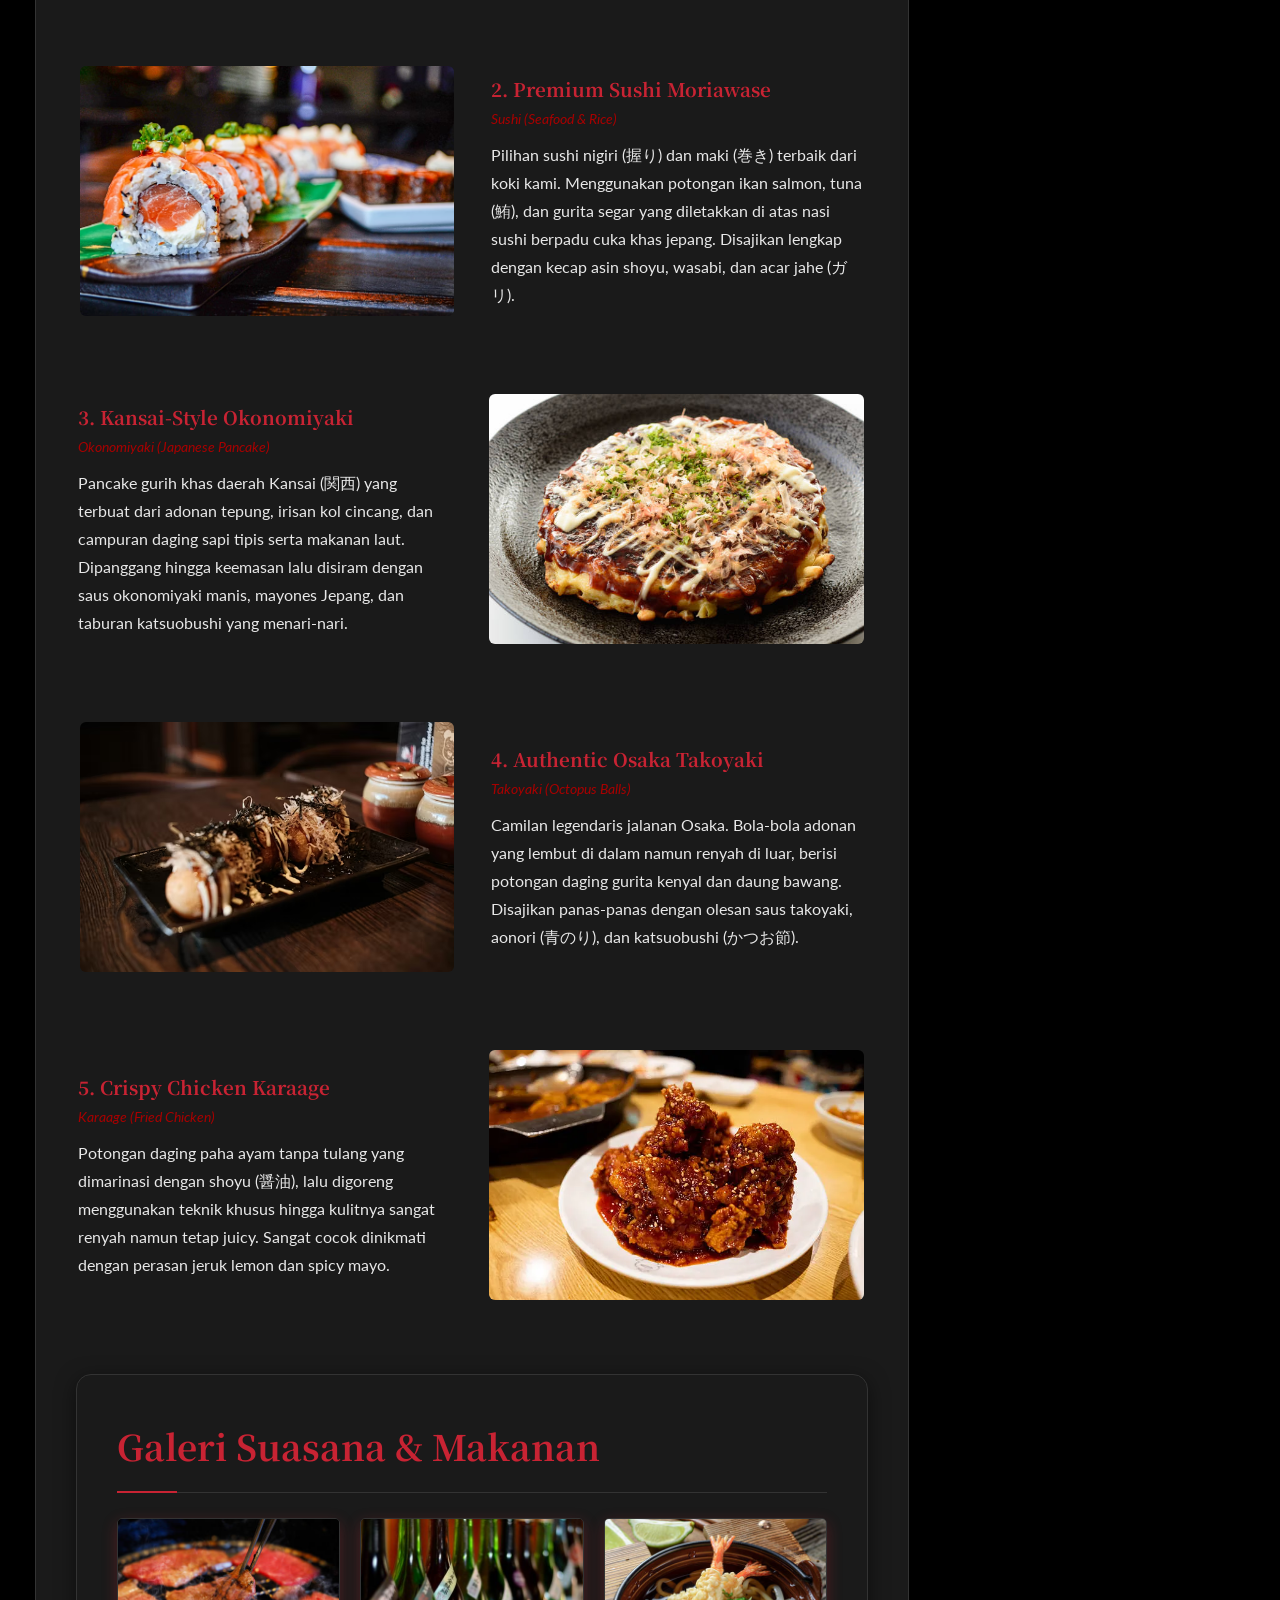
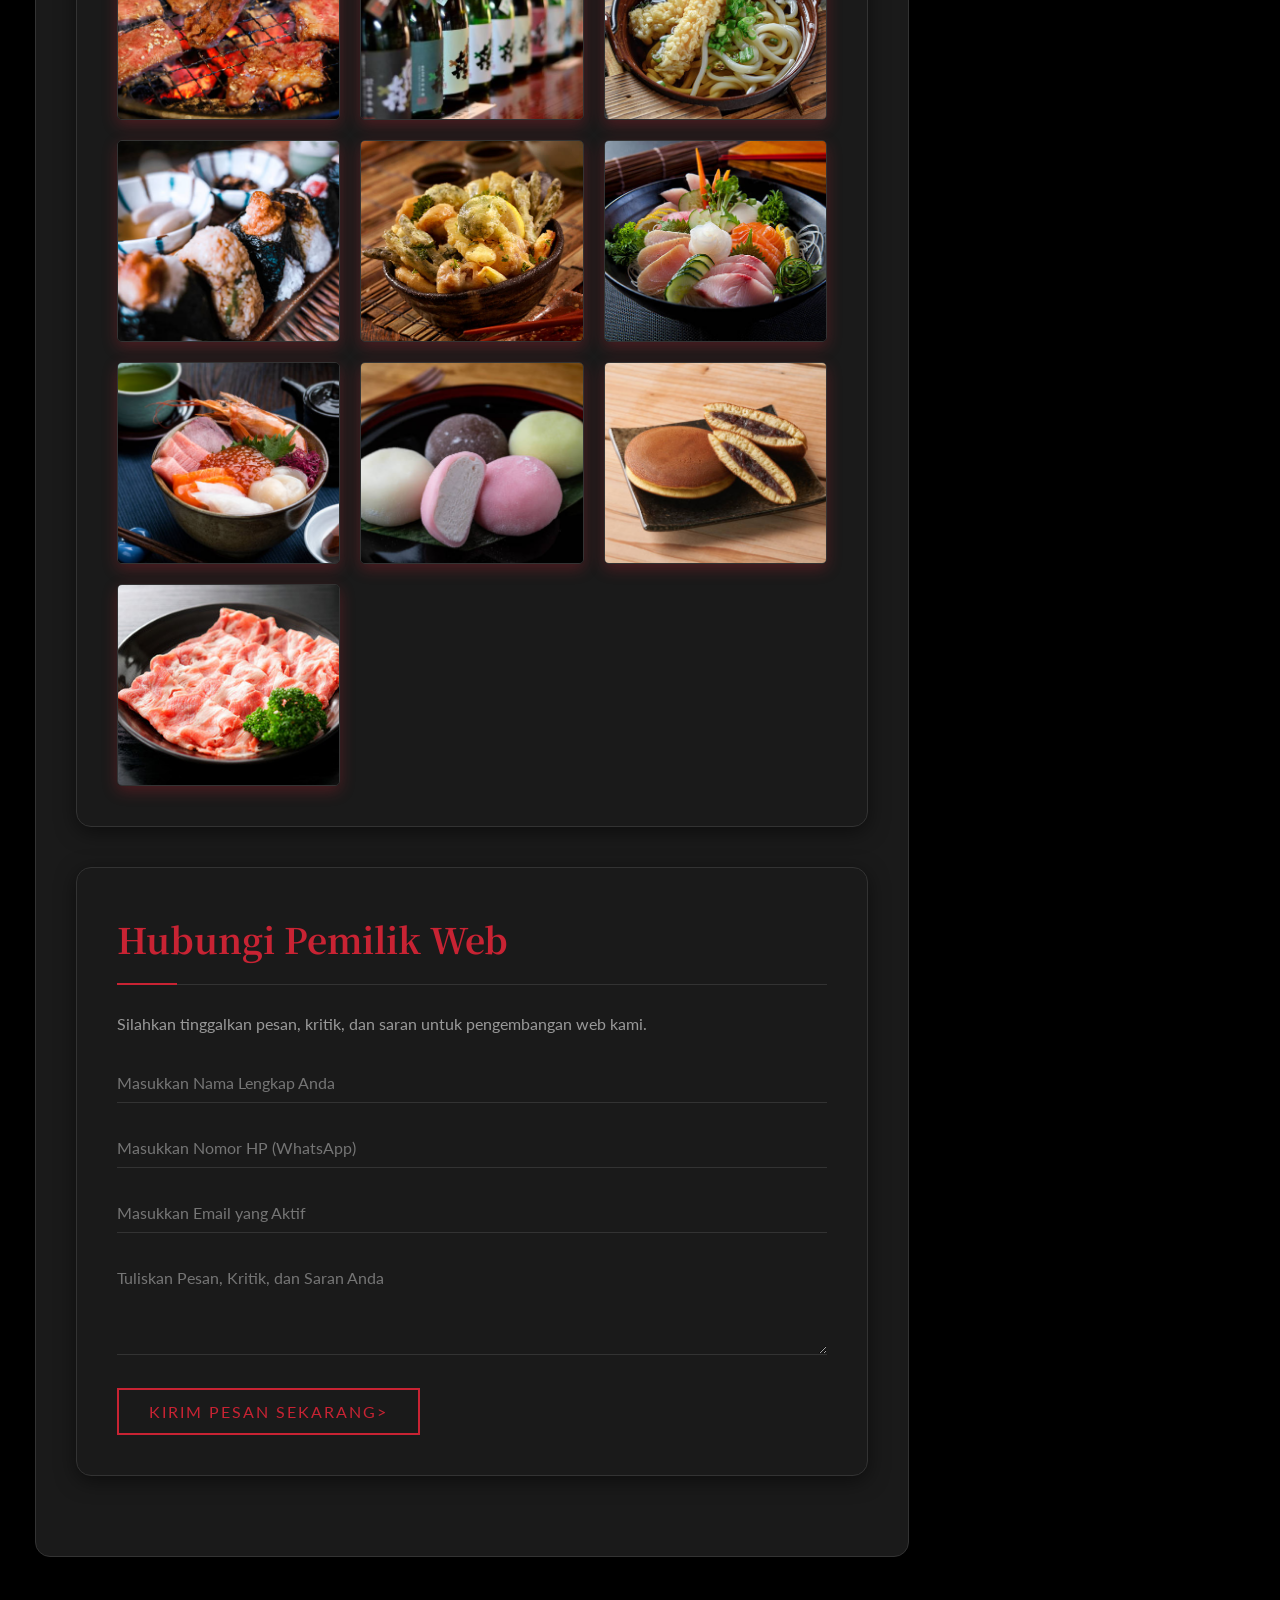
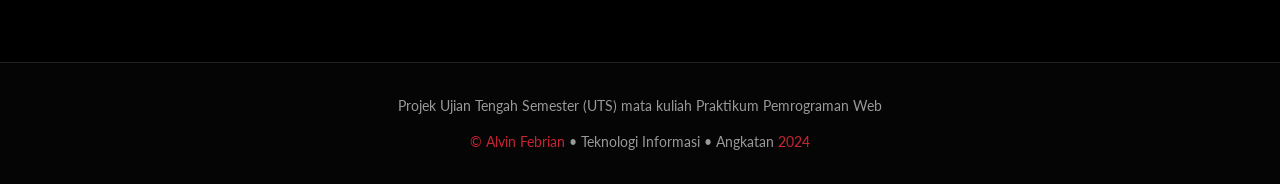
==== commit 5a7f64d4: "Add files via upload" ====
(no text change in the page or its own stylesheets)
